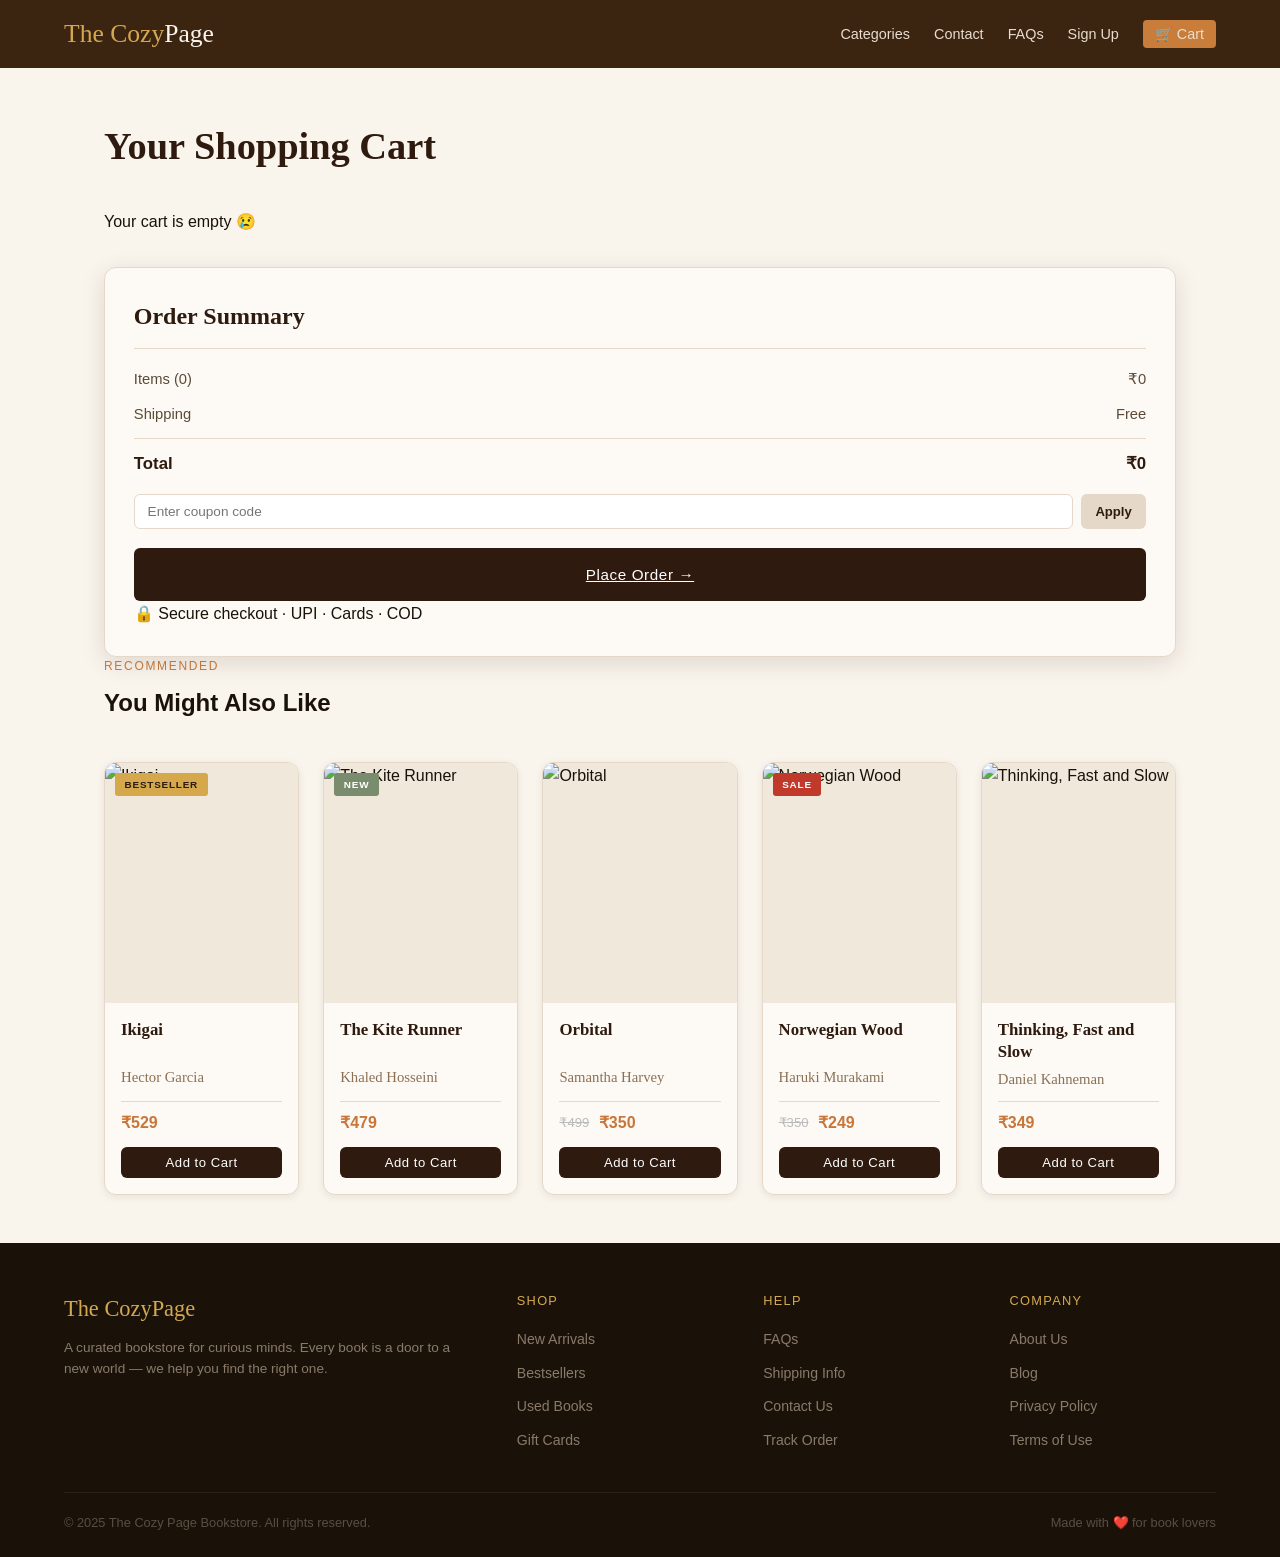
==== cart.html @ 145b76ac "first commit" ====
<!DOCTYPE html>
<html lang="en">
<head>
    <meta charset="UTF-8">
    <meta name="viewport" content="width=device-width, initial-scale=1.0">
    <title>Product Cards</title>
     <link rel="stylesheet" href="styles.css">
    <style>

.cart-page { 
    padding: 3rem 5%;
    max-width: 1200px; 
    margin: 0 auto;
}
.cart-page h1 { 
    font-family:'Cormorant Garamond', Georgia, serif;
    font-size: 2.4rem; 
    color: #2e1a0e;
    margin-bottom: 2rem;
}
.cart-layout { 
    display: grid; 
    gap: 2rem; 
    align-items: start;
}
.cart-item { 
    background: #fdfaf5;
    border: 1px solid #e5d8c8; 
    border-radius: 12px; 
    padding: 1.2rem; 
    display: flex; 
    gap: 1.2rem; 
    align-items: center; 
    margin-bottom: 1rem; 
    box-shadow: 0 2px 8px rgba(44,20,8,.08); 
}
.cart-item:hover { 
    box-shadow: 0 6px 24px rgba(44,20,8,.12);
}
.cart-item-img { 
    width: 68px; 
    height: 88px; 
    border-radius: 6px; 
    overflow: hidden; 
    flex-shrink: 0;
}
.cart-item-img img { 
    width: 100%; 
    height: 100%; 
    object-fit: cover;
}
.cart-item-info { 
    flex: 1;
}
.cart-item-info h3 { 
    font-family:  'Cormorant Garamond', Georgia, serif;
    font-size: 1rem;
    color: #2e1a0e; 
    margin-bottom: .2rem; 
}
.cart-item-info .author { 
    font-size: .82rem; 
    margin-bottom: .3rem;
}
.cart-item-price { 
    font-size: 1rem; 
    font-weight: 600; 
    color: #c8763a;
}
.cart-summary-box { 
    background: #fdfaf5;
    border: 1px solid #e5d8c8; 
    border-radius:12px; 
    padding: 1.8rem; 
    box-shadow: 0 6px 24px rgba(44,20,8,.12); 
    position: sticky; 
    top: 90px;
}
.cart-summary-box h2 { 
    font-family: 'Cormorant Garamond', Georgia, serif; 
    font-size: 1.5rem; 
    color: #2e1a0e; 
    margin-bottom: 1.2rem; 
    padding-bottom: .8rem; 
    border-bottom: 1px solid #e5d8c8;
}
.cart-row { 
    display: flex; 
    justify-content: space-between; 
    margin-bottom: .7rem; 
    font-size: .92rem; 
    color: #5a4a38; 
}
.cart-row.total { 
    border-top: 1px solid #e5d8c8;
    padding-top: .8rem; 
    margin-top: .5rem; 
    font-weight: 600;
    font-size: 1.05rem;
    color: #2e1a0e; }
.coupon-row { 
    display: flex;
    gap: .5rem; 
    margin: 1rem 0 1.2rem;

}
.coupon-row input { 
    flex: 1; 
    border: 1.5px solid #e5d8c8;
    border-radius: 6px; 
    padding: .55rem .8rem; 
    font-family: 'Outfit', sans-serif; 
    font-size: .85rem; 
    outline: none; 
    transition: border-color 0.25s ease;
}
.coupon-row input:focus { 
    border-color:#c8763a;
}
.coupon-row button { 
    background:#e5d8c8; 
    color:#2e1a0e; 
    border: none; 
    padding: .55rem .9rem; 
    border-radius: 6px; 
    font-size: .82rem; 
    font-weight: 600; 
    cursor: pointer; 
    transition: background 0.25s ease;
}
.coupon-row button:hover { 
    background: #c8763a; 
    color: #fff;
}
.pay-btn { 
    width: 100%; 
    background:#2e1a0e; 
    color: #fff; 
    border: none; 
    padding: .9rem; 
    border-radius: 6px; 
    font-family: 'Outfit', sans-serif; 
    font-size: .95rem; 
    font-weight: 500; 
    cursor: pointer; 
    transition: background 0.25s ease; 
    text-align: center; 
    display: block;
    letter-spacing: .04em;
}
.pay-btn:hover { 
    background:#c8763a;
}

</style>
</head>
<body>
    <nav>
  <a href="index.html" class="nav-logo">The Cozy<span>Page</span></a>
  <ul class="nav-links">
    <li><a href="categories.html">Categories</a></li>
    <li><a href="contact.html">Contact</a></li>
    <li><a href="FAQs.html">FAQs</a></li>
    <li><a href="login.html">Sign Up</a></li> 
    <li><a href="cart.html" class="nav-cta">🛒 Cart</a></li>
  </ul>
</nav>

<div class="cart-page">
  <h1>Your Shopping Cart</h1>

  <div class="cart-layout">

    <div class="cart-items-list">

      <div class="cart-item">
        <div class="cart-item-img">
          <img src="https://gyaanstore.com/cdn/shop/files/44_fd6f439d-6332-4ed7-8baf-dbf356150eab.png?v=1757535607&width=1946" alt="The Midnight Library">
        </div>
        <div class="cart-item-info">
          <h3>The Midnight Library</h3>
          <p class="author">Matt Haig</p>
          <p class="cart-item-price">₹399</p>
        </div>
      </div>

      <div class="cart-item">
        <div class="cart-item-img">
          <img src="https://gyaanstore.com/cdn/shop/files/230_2581bdfc-eb21-4ecd-b310-4f79a6f8de88.png?v=1757578371" alt="Atomic Habits">
        </div>
        <div class="cart-item-info">
          <h3>Atomic Habits</h3>
          <p class="author">James Clear</p>
          <p class="cart-item-price">₹449</p>
        </div>
      </div>

      <div class="cart-item">
        <div class="cart-item-img">
          <img src="https://gyaanstore.com/cdn/shop/files/79_d65ac26c-c257-4756-9b57-41b7d00dacd4.png?v=1757578184&width=1920" alt="The Alchemist">
        </div>
        <div class="cart-item-info">
          <h3>The Alchemist</h3>
          <p class="author">Paulo Coelho</p>
          <p class="cart-item-price">₹299</p>
        </div>
      </div>

      <div class="cart-item">
        <div class="cart-item-img">
          <img src="https://gyaanstore.com/cdn/shop/files/223_6f5f1366-21a9-49a7-9c76-a834d90d28a9.png?v=1757578244&width=1920" alt="Sapiens">
        </div>
        <div class="cart-item-info">
          <h3>Sapiens</h3>
          <p class="author">Yuval Noah Harari</p>
          <p class="cart-item-price">₹370</p>
        </div>
      </div>

    </div>

    <div class="cart-summary-box">
      <h2>Order Summary</h2>
      <div class="cart-row"><span>Items ()</span><span>₹0</span></div>
      <div class="cart-row"><span>Shipping</span><span class="text-free">Free</span></div>
      <!-- <div class="cart-row"><span>Discount</span><span>—</span></div> -->
      <div class="cart-row total"><span>Total</span><span>₹0</span></div>

      <div class="coupon-row">
        <input type="text" placeholder="Enter coupon code">
        <button type="button">Apply</button>
      </div>

      <a href="#" class="pay-btn">Proceed to Pay →</a>

      <p class="cart-secure-note">🔒 Secure checkout · UPI · Cards · COD</p>
    </div>

  </div>

  <div class="cart-recommendations">
    <div class="section-header">
      <div>
        <p class="section-label">Recommended</p>
        <h2>You Might Also Like</h2>
      </div>
    </div>
    <div class="books-grid">

      <div class="book-card">
        <div class="imgbook">
          <span class="book-tag tag-best">Bestseller</span>
          <img src="https://gyaanstore.com/cdn/shop/files/234_aaa800ec-5535-4c1e-856a-e003ddf332e5.png?v=1757578335&width=1920" alt="Ikigai">
        </div>
        <div class="book-info">
          <h3>Ikigai</h3>
          <p class="author">Hector Garcia</p>
          <div class="book-footer"><span class="price">₹529</span></div>
          <button class="add-cart">Add to Cart</button>
        </div>
      </div>

      <div class="book-card">
        <div class="imgbook">
          <span class="book-tag tag-new">New</span>
          <img src="https://gyaanstore.com/cdn/shop/files/8_c06b38c0-1517-4685-9bf2-86941a7de9e8.png?v=1757578262" alt="The Kite Runner">
        </div>
        <div class="book-info">
          <h3>The Kite Runner</h3>
          <p class="author">Khaled Hosseini</p>
          <div class="book-footer"><span class="price">₹479</span></div>
          <button class="add-cart">Add to Cart</button>
        </div>
      </div>

      <div class="book-card">
        <div class="imgbook">
          <img src="https://gyaanstore.com/cdn/shop/files/0ifv.png?v=1767441899&width=713" alt="Orbital">
        </div>
        <div class="book-info">
          <h3>Orbital</h3>
          <p class="author">Samantha Harvey</p>
          <div class="book-footer">
            <span class="before-price">₹499</span>
            <span class="price">₹350</span>
          </div>
          <button class="add-cart">Add to Cart</button>
        </div>
      </div>

      <div class="book-card">
        <div class="imgbook">
          <span class="book-tag tag-sale">Sale</span>
          <img src="https://gyaanstore.com/cdn/shop/files/233_0375219f-2590-47c8-bf98-76db85d64139.png?v=1757578216&width=713" alt="Norwegian Wood">
        </div>
        <div class="book-info">
          <h3>Norwegian Wood</h3>
          <p class="author">Haruki Murakami</p>
          <div class="book-footer">
            <span class="before-price">₹350</span>
            <span class="price">₹249</span>
          </div>
          <button class="add-cart">Add to Cart</button>
        </div>
      </div>

      <div class="book-card">
        <div class="imgbook">
          <img src="https://gyaanstore.com/cdn/shop/files/231_c5b7e150-a9aa-4e77-b63f-1a445c30f07b.png?v=1757578225&width=360" alt="Thinking, Fast and Slow">
        </div>
        <div class="book-info">
          <h3>Thinking, Fast and Slow</h3>
          <p class="author">Daniel Kahneman</p>
          <div class="book-footer"><span class="price">₹349</span></div>
          <button class="add-cart">Add to Cart</button>
        </div>
      </div>

     

    </div>
  </div>
</div>

</body>

<footer>
  <div class="footer-grid">
    <div class="footer-brand">
      <div class="logo">The CozyPage</div>
      <p>A curated bookstore for curious minds. Every book is a door to a new world — we help you find the right one.</p>
      
    </div>
    <div class="footer-col">
      <h4>Shop</h4>
      <ul>
        <li><a href="#">New Arrivals</a></li>
        <li><a href="#">Bestsellers</a></li>
        <li><a href="#">Used Books</a></li>
        <li><a href="#">Gift Cards</a></li>
      </ul>
    </div>
    <div class="footer-col">
      <h4>Help</h4>
      <ul>
        <li><a href="FAQs.html">FAQs</a></li>
        <li><a href="#">Shipping Info</a></li>
        <li><a href="contact.html">Contact Us</a></li>
        <li><a href="#">Track Order</a></li>
      </ul>
    </div>
    <div class="footer-col">
      <h4>Company</h4>
      <ul>
        <li><a href="#">About Us</a></li>
        <li><a href="#">Blog</a></li>
        <li><a href="#">Privacy Policy</a></li>
        <li><a href="#">Terms of Use</a></li>
      </ul>
    </div>
  </div>
  <div class="footer-bottom">
    <span>© 2025 The Cozy Page Bookstore. All rights reserved.</span>
    <span>Made with ❤️ for book lovers</span>
  </div>
</footer>

<script src="cart.js"></script>
   

</body>
</html>
---- styles.css ----
/* RESET */

* {
  box-sizing: border-box;
  margin: 0;
  padding: 0;
}
body {
  background: #f9f4ec;
  color: #1a1208;
  font-family: 'DM Sans', sans-serif;
  line-height: 1.6;
}
/* cart,index page */
#books { 
  padding: 4rem 5%; 
}
.books-grid { 
  display: grid; 
  grid-template-columns: repeat(auto-fill,minmax(185px, 1fr)); 
  gap: 1.5rem; 
}

.book-card { 
  background: #fdfaf5; 
  border-radius: 12px; 
  border: 1px solid #e5d8c8; 
  overflow: hidden; 
  display: flex; 
  flex-direction: column; 
  transition: transform 0.25s ease,box-shadow 0.25s ease; 
  box-shadow:  0 2px 8px rgba(44,20,8,.08); 
}
.book-card:hover { 
  transform: translateY(-6px); 
  box-shadow:  0 6px 24px rgba(44,20,8,.12);
}
.imgbook { 
  width: 100%; 
  height: 240px; 
  overflow: hidden; 
  position: relative; 
  background: #f0e8da;
}
.imgbook img { 
  width: 100%; 
  height: 100%; 
  object-fit: cover; 
  object-position: top; 
  transition: transform .4s ease;
}
.book-card:hover .imgbook img { 
  transform: scale(1.06);
}
.book-tag { 
  position: absolute;
  top: 10px; 
  left: 10px; 
  font-size: .62rem; 
  font-weight: 600; 
  letter-spacing: .08em; 
  text-transform: uppercase; 
  padding: .22rem .6rem; 
  border-radius: 3px;
}
.tag-best { 
  background: #d4a84b; 
  color: #2e1a0e;
}
.tag-new  { 
  background:#7a8c6e ; 
  color: #fff; 
}
.tag-sale { 
  background: #c0392b; 
  color: #fff;
}
.book-info { 
  padding: 1rem; 
  display: flex; 
  flex-direction: column; 
  flex: 1;
}
.book-info h3 { 
  font-family: 'Cormorant Garamond', Georgia, serif; 
  font-size: 1.05rem; 
  font-weight: 600; 
  color:#2e1a0e; 
  line-height: 1.3; 
  min-height: 2.6rem; 
  margin-bottom: .3rem;
}
.author { 
  font-family: 'Dancing Script', cursive; 
  font-size: .92rem; 
  color: #8b7055; 
  margin-bottom: .6rem;
}
.book-footer { 
  margin-top: auto; 
  display: flex; 
  align-items: center; 
  gap: .6rem; 
  flex-wrap: wrap; 
  padding-top: .5rem; 
  border-top: 1px solid #e5d8c8;
}
.price { 
  font-size: 1rem; 
  font-weight: 600; 
  color: #c8763a;
}
.before-price { 
  font-size: .82rem; 
  color: #bbb; 
  text-decoration: line-through;
}
.add-cart { 
  margin-top: .7rem; 
  width: 100%; 
  padding: .52rem; 
  background:#2e1a0e;
  color: #fff; 
  border: none; 
  border-radius: 6px;
  font-size: .82rem;
  font-weight: 500; 
  letter-spacing: .04em; 
  transition: background 0.25s ease, 
  transform .15s; 
}
.add-cart:hover { 
  background: #c8763a; 
  transform: translateY(-1px);
}

/* NAV */
nav {
  background: #3b2410;
  padding: 0 5%;
  display: flex;
  align-items: center;
  justify-content: space-between;
  height: 68px;
}

.nav-logo {
  font-family: 'Playfair Display', serif;
  font-size: 1.6rem;
  color: #d4a852;
  text-decoration: none;
}

.nav-logo span {
  color: #f9f4ec;
}

.nav-links {
  list-style: none;
  display: flex;
  gap: 1.5rem;
}

.nav-links a {
  color: #e8ddd0;
  text-decoration: none;
  font-size: 0.9rem;
}

.nav-links a:hover {
  color: #d4a852;
}

.nav-cta {
  background: #c97d3a;
  padding: 6px 12px;
  border-radius: 4px;
}

/* HERO */
.hero {
      background: #3b2410;
      color:#f9f4ec;
      padding: 80px 60px;
      gap: 4rem;
      align-items: center;
      position: relative;
      overflow: hidden;
      padding-right: 420px;
      display: flex;
      justify-content: space-between;
    }

    .hero::before {
      content: '"';
      position: absolute;
      right: 5%;
      top: -2rem;
      font-family:'Playfair Display', Georgia, serif;
      font-size: 28rem;
      color: rgba(255,255,255,0.03);
      line-height: 1;
      pointer-events: none;
    }

    .hero-tag {
      display: inline-block;
      background: #c97d3a;
      color:  #fdfaf5;
      font-size: 0.75rem;
      font-weight: 500;
      letter-spacing: 0.12em;
      text-transform: uppercase;
      padding: 0.3rem 0.8rem;
      border-radius: 2px;
      margin-bottom: 1.2rem;
    }

    .hero-image{
    position:absolute;
      
      top:5px;
      right:300px;
      width:400px;
      border-radius:20px;
    
    }
    .hero-image img{
    
      width:500px;
      border-radius: 20px;
      box-shadow: 0 10 25px rgba(0,0,0,0.3);
      transition: transform 0.3s ease;

    }
    .hero-image img:hover{
      transform: scale(1.05);
    }
    .hero-content{
      flex:1;
    }
    .hero h1 {
      font-family: 'Playfair Display', Georgia, serif;
      font-size: clamp(2.4rem, 5vw, 3.8rem);
      line-height: 1.15;
      margin-bottom: 1.2rem;
      color: #fdfaf5;
      grid-column: 1;
    }

    .hero h1 em { color: #d4a852; font-style: italic; }

    .hero p {
      color:#e8ddd0;
      font-size: 1.05rem;
      max-width: 420px;
      margin-bottom: 2rem;
      font-weight: 300;
    }

    .hero-btns { display: flex; gap: 1rem; flex-wrap: wrap; }

    .btn-primary {
      background: #c97d3a;
      color:  #fdfaf5;
      padding: 0.75rem 1.8rem;
      border: none;
      border-radius: 4px;
      font-family: 'DM Sans', sans-serif;
      font-size: 0.95rem;
      font-weight: 500;
      cursor: pointer;
      text-decoration: none;
      display: inline-block;
      transition: background 0.2s, transform 0.15s;
    }
   

    .btn-primary:hover { background: #b56c2a; 
      transform: translateY(-1px);
    }

    .btn-outline {
      background: transparent;
      color: #d4a852;
      padding: 0.75rem 1.8rem;
      border: 1.5px solid #d4a852;
      border-radius: 4px;
      font-family:'DM Sans', sans-serif ;
      font-size: 0.95rem;
      cursor: pointer;
      text-decoration: none;
      display: inline-block;
      transition: background 0.2s;
    }

    .btn-outline:hover { background: rgba(212,168,82,0.12); }

.btn-primary {
  background: #c97d3a;
  color: white;
  text-decoration: none;
  border-radius: 4px;
  display: inline-block;
}

.btn-primary:hover {
  background: #b56c2a;
}


    /* ── SEARCH ── */
    #search {
      background: #fdfaf5;
      padding: 3.5rem 5%;
      border-bottom: 1px solid #e8ddd0;
    }

    .section-label {
      font-size: 0.75rem;
      font-weight: 500;
      letter-spacing: 0.14em;
      text-transform: uppercase;
      color: #c97d3a;
      margin-bottom: 0.5rem;
    }

    #search h2 {
      font-family: 'Playfair Display', Georgia, serif;
      font-size: 2rem;
      color: #3b2410;
      margin-bottom: 1.8rem;
    }

    .search-bar {
      display: flex;
      max-width: 680px;
      border: 2px solid #e8ddd0;
      border-radius: 6px;
      overflow: hidden;
      background: #fff;
      box-shadow: 0 2px 12px rgba(58, 36, 16, 0.12);
      transition: border-color 0.2s;
    }

    .search-bar:focus-within { border-color: #c97d3a; }

    .search-bar input {
      flex: 1;
      border: none;
      outline: none;
      padding: 0.9rem 1.2rem;
      font-family:'DM Sans', sans-serif;
      font-size: 1rem;
      color: #1a1208;
      background: transparent;
    }

    .search-bar select {
      border: none;
      border-left: 1px solid #e8ddd0;
      outline: none;
      padding: 0 1rem;
      font-family: 'DM Sans', sans-serif;
      font-size: 0.9rem;
      color: #3b2410;
      background: #f9f4ec;
      cursor: pointer;
    }

    .search-bar button {
      background: #c97d3a;
      color: #fff;
      border: none;
      padding: 0 1.4rem;
      font-size: 1.1rem;
      cursor: pointer;
      transition: background 0.2s;
    }

    .search-bar button:hover { background: #b56c2a; }

    .search-tags {
      margin-top: 1rem;
      display: flex;
      gap: 0.5rem;
      flex-wrap: wrap;
    }

    .search-tags span {
      font-size: 0.8rem;
      color: #3b2410;
      font-weight: 300;
    }

    .tag {
      background: #e8ddd0;
      border: none;
      padding: 0.3rem 0.85rem;
      border-radius: 20px;
      font-size: 0.8rem;
      color: #3b2410;
      cursor: pointer;
      font-family:'DM Sans', sans-serif;
      transition: background 0.2s;
    }

    .tag:hover { background: #c97d3a; color: #fff;
    }


/* featured books */
    .section-header {
      display: flex;
      justify-content: space-between;
      align-items: flex-end;
      margin-bottom: 2.5rem;
    }


/* footer */
    footer {
      background: #1a1208;
      color: #e8ddd0;
      padding: 3rem 5% 1.5rem;
    }

    .footer-grid {
      display: grid;
      grid-template-columns: 2fr 1fr 1fr 1fr;
      gap: 2.5rem;
      margin-bottom: 2rem;
    }

    .footer-brand .logo {
      font-family: 'Playfair Display', Georgia, serif;
      font-size: 1.4rem;
      color: #d4a852;
      margin-bottom: 0.6rem;
    }

    .footer-brand p {
      font-size: 0.85rem;
      font-weight: 300;
      color: #8a7a6a;
      line-height: 1.6;
    }

    .footer-col h4 {
      font-size: 0.8rem;
      font-weight: 500;
      letter-spacing: 0.1em;
      text-transform: uppercase;
      color: #d4a852;
      margin-bottom: 0.9rem;
    }

    .footer-col ul { list-style: none; }

    .footer-col ul li { margin-bottom: 0.5rem; }

    .footer-col ul li a {
      color: #8a7a6a;
      text-decoration: none;
      font-size: 0.88rem;
      font-weight: 300;
      transition: color 0.2s;
    }

    .footer-col ul li a:hover { color: #e8ddd0; }

    .footer-bottom {
      border-top: 1px solid rgba(255,255,255,0.07);
      padding-top: 1.2rem;
      display: flex;
      justify-content: space-between;
      align-items: center;
      font-size: 0.8rem;
      color: #5a4e44;
    }

/* hero page of faqs,contact */


.page-hero {
  background:#2e1a0e;
  padding: 4rem 5%;
  color: #f7f1e8;
}
.page-hero h1 {
  font-family:'Cormorant Garamond', Georgia, serif;
  font-size: clamp(2rem, 4vw, 3rem);
  font-weight: 600;
  margin-bottom: .6rem;
  color: #fdfaf5;
}

.page-hero p {
  color: #c0b5a8;
  font-weight: 300;
  max-width: 520px;
}
.page-hero a {
  color: #d4a84b;
  text-decoration: underline;
}
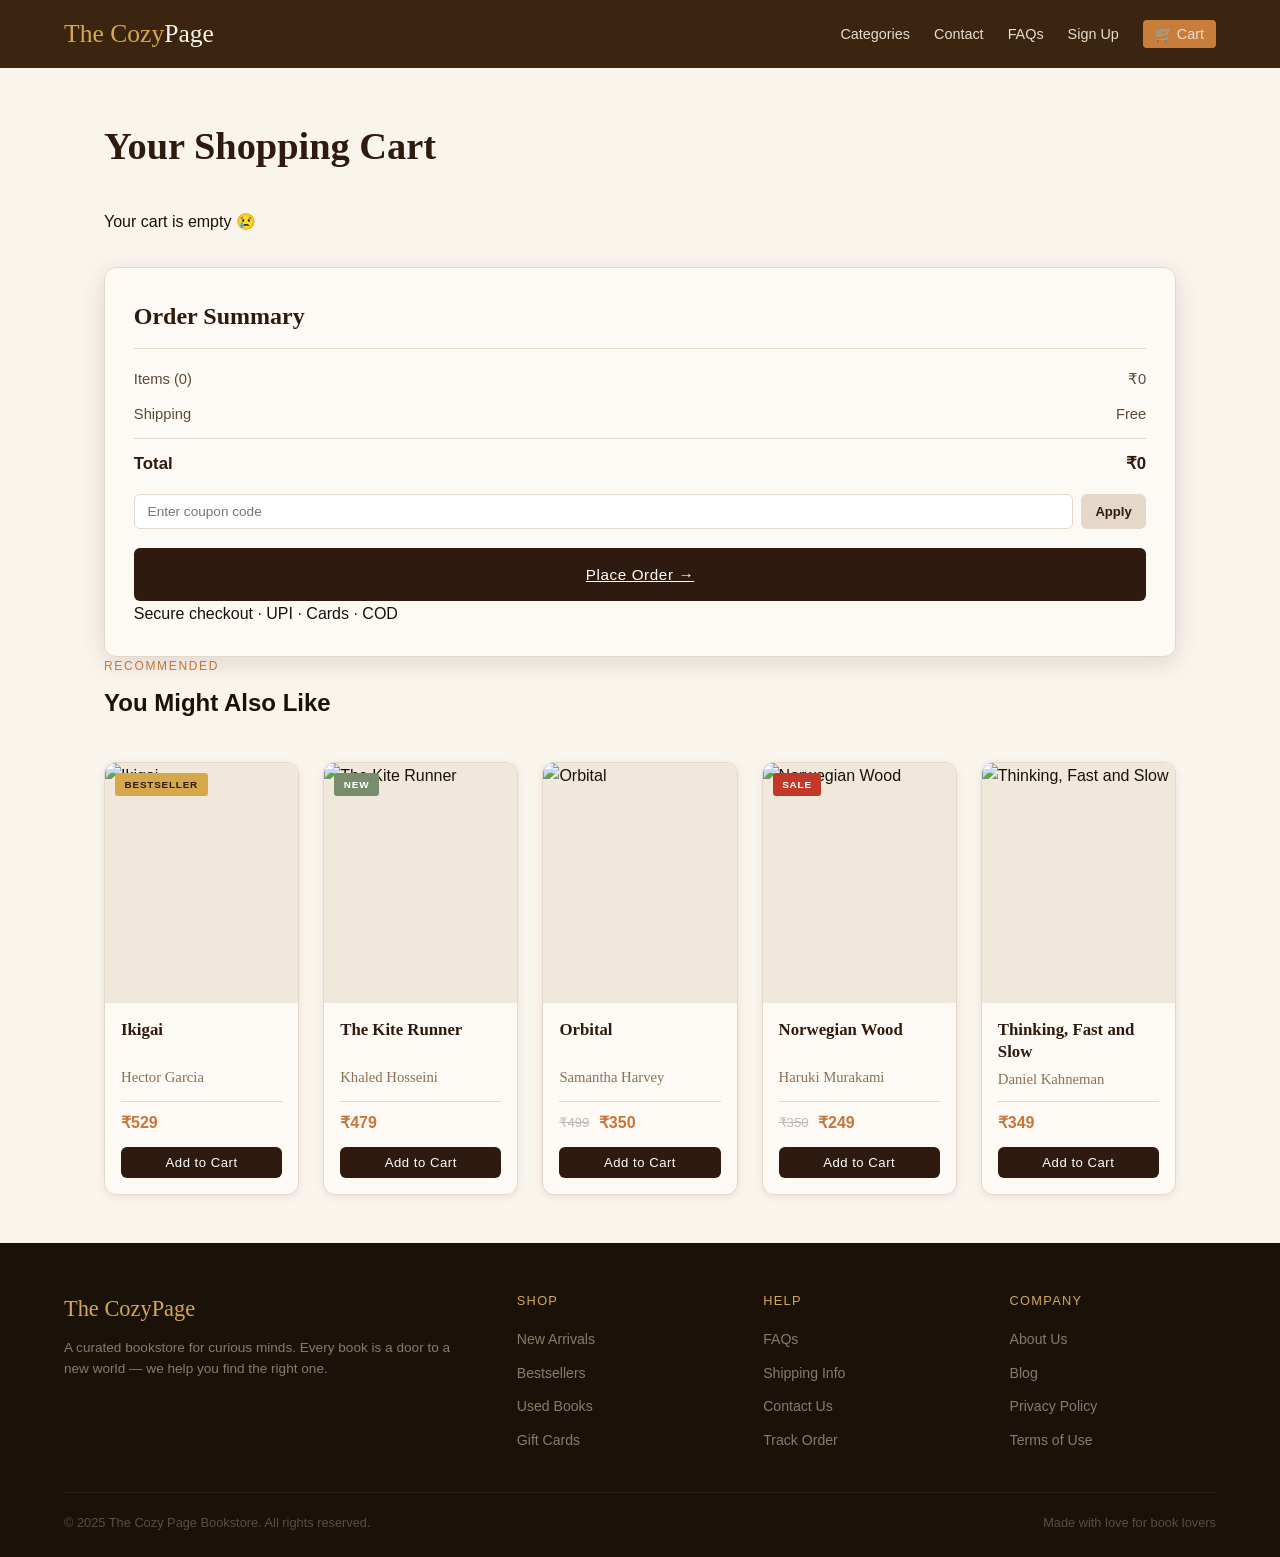
==== commit a00275d4: "Update cart.html" ====
--- a/cart.html
+++ b/cart.html
@@ -233,7 +233,7 @@
 
       <a href="#" class="pay-btn">Proceed to Pay →</a>
 
-      <p class="cart-secure-note">🔒 Secure checkout · UPI · Cards · COD</p>
+      <p class="cart-secure-note"> Secure checkout · UPI · Cards · COD</p>
     </div>
 
   </div>
@@ -361,7 +361,7 @@
   </div>
   <div class="footer-bottom">
     <span>© 2025 The Cozy Page Bookstore. All rights reserved.</span>
-    <span>Made with ❤️ for book lovers</span>
+    <span>Made with love for book lovers</span>
   </div>
 </footer>
 
@@ -369,4 +369,4 @@
    
 
 </body>
-</html>+</html>
